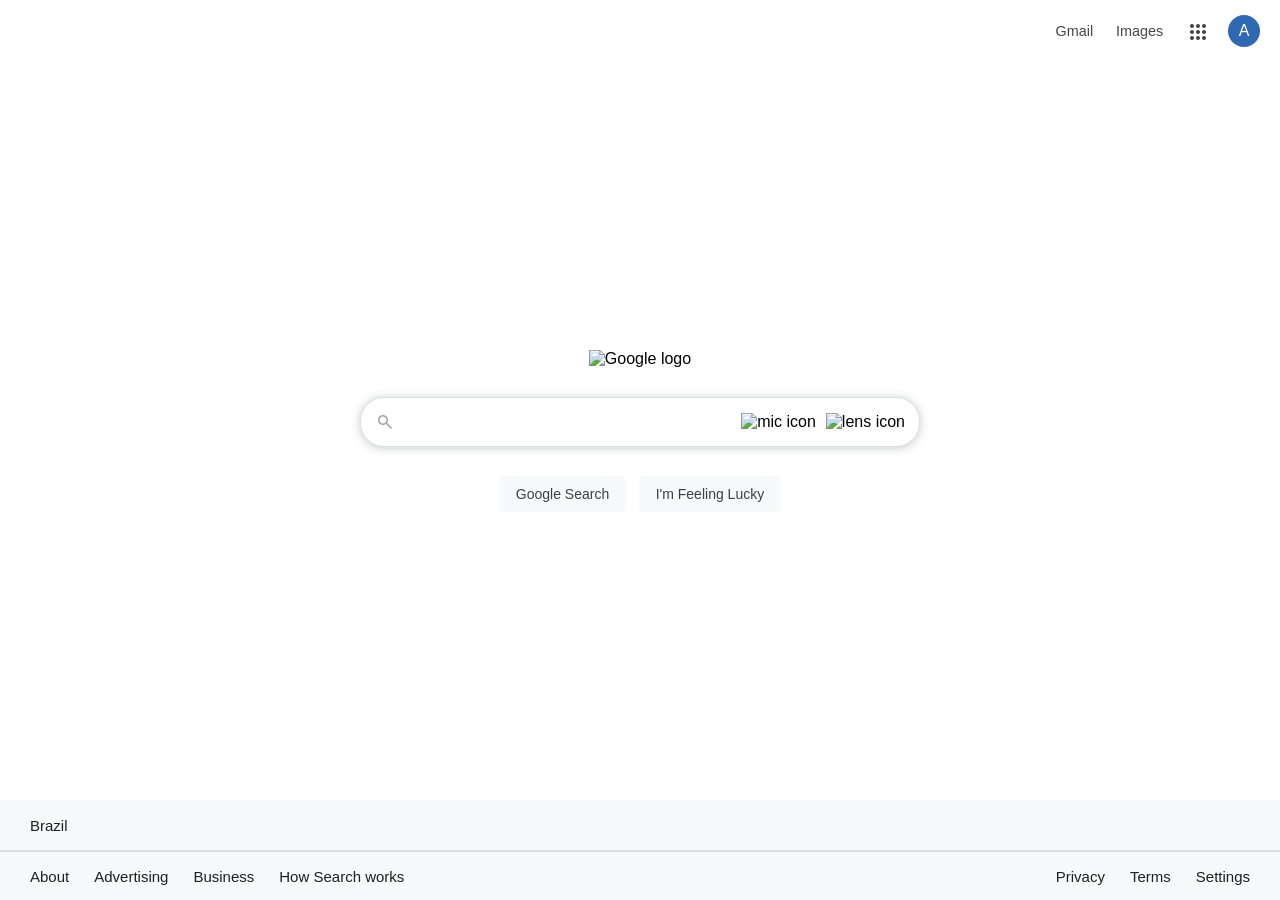
==== Html & Css Projects/Google Clone Landind Page/index.html @ 0d8e5181 "Add files via upload" ====
<!DOCTYPE html>
<html>
    <head>
        <meta charset="UTF-8" />
        <meta name="viewport" content="width=device-width,user-scalabe=0" />
        <link rel="stylesheet" href="Css/style.css" />
        <title>Google</title>
        <link rel="icon" type="image/png" href="assets/favicon.png" />
        <link
            rel="stylesheet"
            href="https://fonts.googleapis.com/css2?family=Material+Symbols+Sharp&display=swap"
        />
        <link
            href="https://fonts.googleapis.com/css2?family=Material+Symbols+Sharp:FILL@1"
            rel="stylesheet"
        />
        <link rel="stylesheet" href="assets/css/style.css" />
    </head>
    <body>
        <header class="google-header">
            <nav class="google-header-area">
                <a href="" id="gmail">Gmail</a>
                <a href="" id="images">Images</a>
                <a href="" class="apps-icon">
                    <span class="material-symbols-sharp icon">apps</span>
                </a>
                <a href="" class="icon-area"><span>A</span></a>
            </nav>
        </header>

        <section id="logo-google">
            <figure>
                <img src="assets/logo-google.png" alt="Google logo" />
            </figure>

            <div class="search-container">
                <div class="search">
                    <span class="material-symbols-sharp" id="search-icon"
                        >search</span
                    >

                    <textarea id="search" autofocus></textarea>
                    <div class="items">
                        <span class="mic-icon">
                            <img
                                src="assets/icon_google_mic.svg"
                                alt="mic icon"
                                class="icon-img"
                            />
                        </span>
                        <span class="lens-icon">
                            <img
                                src="assets/icon_google-lens.svg"
                                alt="lens icon"
                                class="icon-img"
                            />
                        </span>
                    </div>
                </div>
            </div>
            <div class="google-buttons">
                <input type="button" value="Google Search" id="button-search" />
                <input
                    type="button"
                    value="I'm Feeling Lucky"
                    id="button-lucky"
                />
            </div>
        </section>
        <footer>
            <div class="footer1">Brazil</div>
            <div class="footer2">
                <ul class="ul1">
                    <li>About</li>
                    <li>Advertising</li>
                    <li>Business</li>
                    <li>How Search works</li>
                </ul>
                <ul class="ul2">
                    <li>Privacy</li>
                    <li>Terms</li>
                    <li>Settings</li>
                </ul>
            </div>
        </footer>
    </body>
</html>
---- Html & Css Projects/Google Clone Landind Page/Css/style.css ----
* {
    padding: 0;
    margin: 0;
    box-sizing: border-box;
}

:root {
    --color-box-shadow: #3c404340;
}

html,
body {
    width: 100%;
    height: 100%;
    overflow-x: hidden;
}

body {
    display: flex;
    flex-direction: column;
    font-family: Arial, sans-serif;
    background-color: #fff;
}

.google-header {
    display: flex;
    justify-content: flex-end;
    padding: 0.94rem 1.25rem;
}

.google-header-area {
    display: flex;
    align-items: center;
    justify-content: center;
    gap: 0.81rem;
}

.google-header-area a {
    text-decoration: none;
    font-size: 0.9rem;
    color: #444746;
    padding: 0 0.31rem;
}

#gmail:hover,
#images:hover {
    text-decoration: underline;
}

.apps-icon,
.profile-icon {
    cursor: pointer;
}

.apps-icon {
    padding-bottom: 0.5rem;
    position: relative;
    top: 0.33rem;
}

.icon {
    position: relative;
    padding-bottom: 0.5rem;
    color: #444746;
}

.icon::before {
    content: "";
    position: absolute;
    left: 50%;
    top: 38%;
    width: 2.5rem;
    height: 2.5rem;
    background-color: rgb(202, 202, 202);
    border-radius: 50%;
    transform: translate(-50%, -50%) scale(0);
    transition: transform 0.2s;
    opacity: 0.5;
    z-index: -1;
}

.icon-area {
    color: #fff !important;
    font-size: 1rem !important;
    position: relative;
    display: flex;
    align-items: center;
    justify-content: center;
    width: 2rem;
    height: 2rem;
    background-color: rgb(47, 104, 179);
    border-radius: 50%;
}

.icon-area::before {
    content: "";
    position: absolute;
    left: 50%;
    top: 50%;
    width: 2.5rem;
    height: 2.5rem;
    background-color: rgb(202, 202, 202);
    border-radius: 50%;
    transform: translate(-50%, -50%) scale(0);
    transition: transform 0.2s;
    opacity: 0.5;
    z-index: -1;
}

.icon-area:hover::before,
.icon:hover::before {
    transform: translate(-50%, -50%) scale(1);
}

section {
    flex: 1;
    display: flex;
    flex-direction: column;
    justify-content: center;
    align-items: center;
}

section#logo-google {
    display: flex;
    justify-content: center;
    align-items: center;
}

section figure img {
    width: 18rem;
    height: 6rem;
    object-fit: cover;
}

.search-container {
    display: flex;
    justify-content: center;
    padding: 1.2rem;
}

.search {
    display: flex;
    justify-content: center;
    align-items: center;
    position: relative;
    padding: 0.625rem 0;
    width: 35rem;
}

.search textarea#search {
    border-radius: 1.5rem;
    width: 100%;
    height: 3.125rem;
    box-shadow: 0rem 0.0625rem 0.625rem 0.03125rem var(--color-box-shadow);
    border: 0.0625rem solid #dee1e3;
    padding-left: 2.5rem;
    padding-right: 7.5rem;
    font-size: 1rem;
    background-color: white;
    resize: none;
    outline: none;
    box-sizing: border-box;
    line-height: 3rem;
    font-family: Arial, Helvetica, sans-serif;
}

.search textarea#search:hover {
    box-shadow: 0rem 0.0625rem 0.625rem 0.03125rem #00000049;
}

.search #search-icon {
    position: absolute;
    left: 0.9375rem;
    font-size: 1.25rem;
    color: #a0a0a0;
}

.search .items {
    display: flex;
    position: absolute;
    right: 0.9375rem;
    gap: 0.625rem;
    align-items: center;
}
.search .items img {
    width: 1.9rem;
    height: 1.9rem;
}

.mic-icon,
.lens-icon {
    position: relative;
    cursor: pointer;
}
.mic-icon::after {
    content: "Search by voice";
}

.lens-icon::after {
    content: "Search by image";
}

.mic-icon::after,
.lens-icon::after {
    position: absolute;
    left: 50%;
    top: 120%;
    transform: translateX(-50%);
    background-color: #444746;
    color: #fff;
    padding: 0.4rem 0.8rem;
    border-radius: 0.3rem;
    font-size: 0.9rem;
    white-space: nowrap;
    box-shadow: 0 2px 8px #0001;
    opacity: 0;
    pointer-events: none;
    transition: opacity 0.2s;
    z-index: 1;
}

.mic-icon::after,
.lens-icon::after {
    position: absolute;
    left: 50%;
    top: 7.5rem;
    transform: translateX(-50%);
    background-color: #444746;
    color: #fff;
    padding: 0.4rem 0.8rem;
    border-radius: 0.3rem;
    font-size: 0.9rem;
    white-space: nowrap;
    box-shadow: 0 0.125rem 0.5rem #0001;
    opacity: 0;
    pointer-events: none;
    transition: opacity 0.2s;
    z-index: 1;
}

.mic-icon:hover::after,
.lens-icon:hover::after {
    opacity: 1;
}

.google-buttons input {
    background-color: #f8f9fa;
    margin: 0rem 0.25rem;
    padding: 0rem 1rem;
    font-size: 0.875rem;
    color: #3c4043;
    height: 2.25rem;
    min-width: 3.375rem;
    text-align: center;
    cursor: pointer;
    user-select: none;
    border: 1px solid #f8f9fa;
    border-radius: 0.25rem;
}

#button-lucky:hover,
#button-search:hover {
    border: 1px solid #dbdbdb;
}

footer {
    color: #1f1f1f;
    background-color: #f8f9fa;
    margin-top: auto;
    padding: 0;
    font-size: 0.9375rem;
}

.footer1,
.footer2 {
    height: 3.125rem;
}

.footer1 {
    display: flex;
    align-items: center;
    margin-left: 1.875rem;
}

.footer2 {
    border-top: 0.125rem solid #dcdddd;
    width: 100%;
    display: flex;
    align-items: center;
    justify-content: space-between;
    margin: 0;
}

.footer2 ul {
    list-style: none;
    display: flex;
    flex-direction: row;
    gap: 1.5625rem;
}

.ul1 {
    order: -1;
    margin-left: 1.875rem;
}

.ul2 {
    order: 0;
    margin-right: 1.875rem;
}

.ul1 :hover,
.ul2 :hover {
    text-decoration: underline;
    cursor: pointer;
}
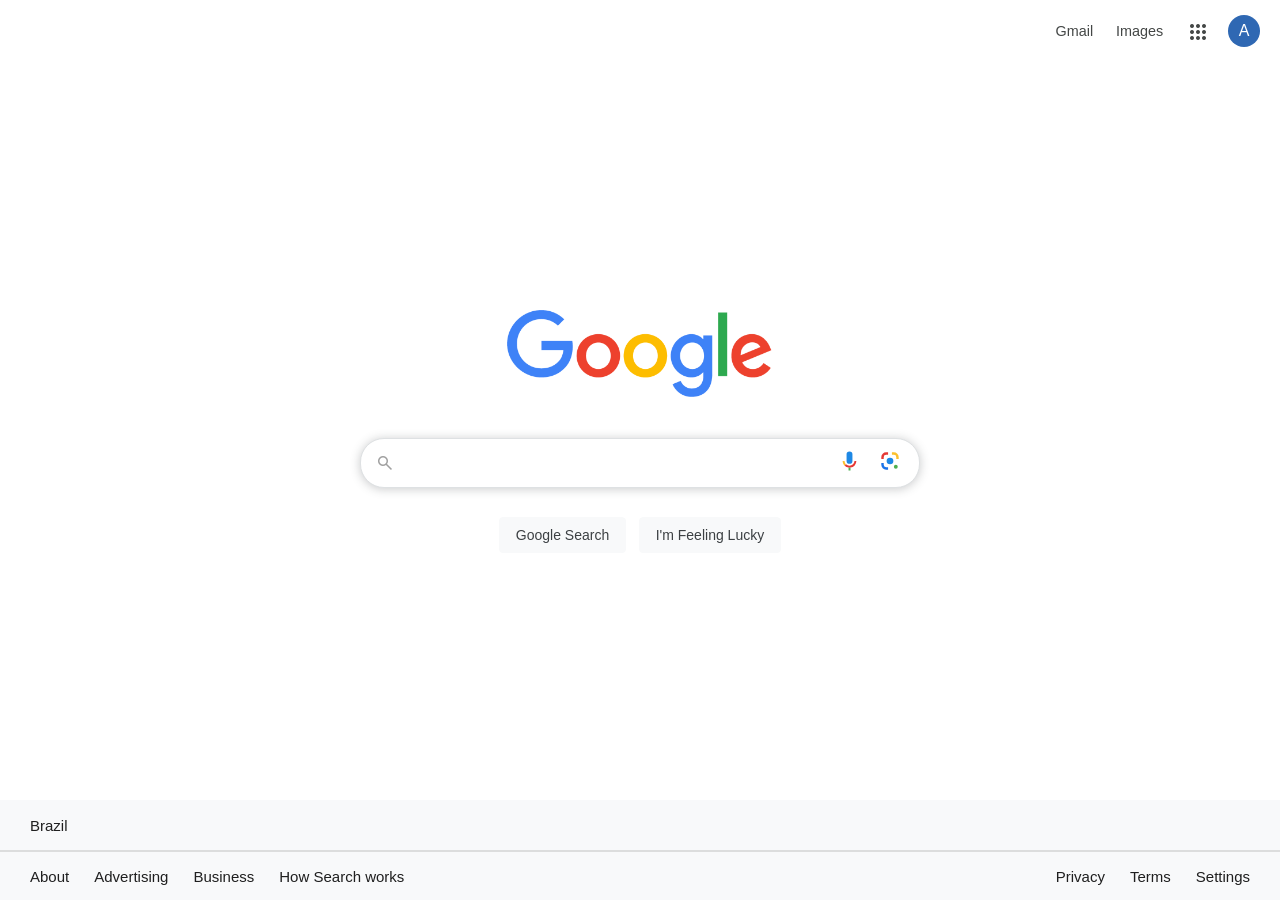
==== commit b95a8241: "Add files via upload" ====
--- a/Html & Css Projects/Google Clone Landind Page/index.html
+++ b/Html & Css Projects/Google Clone Landind Page/index.html
@@ -3,9 +3,9 @@
     <head>
         <meta charset="UTF-8" />
         <meta name="viewport" content="width=device-width,user-scalabe=0" />
-        <link rel="stylesheet" href="Css/style.css" />
+        <link rel="stylesheet" href="assets/css/style.css" />
         <title>Google</title>
-        <link rel="icon" type="image/png" href="assets/favicon.png" />
+        <link rel="icon" type="image/png" href="assets/images/favicon.png" />
         <link
             rel="stylesheet"
             href="https://fonts.googleapis.com/css2?family=Material+Symbols+Sharp&display=swap"
@@ -14,7 +14,6 @@
             href="https://fonts.googleapis.com/css2?family=Material+Symbols+Sharp:FILL@1"
             rel="stylesheet"
         />
-        <link rel="stylesheet" href="assets/css/style.css" />
     </head>
     <body>
         <header class="google-header">
@@ -30,7 +29,7 @@
 
         <section id="logo-google">
             <figure>
-                <img src="assets/logo-google.png" alt="Google logo" />
+                <img src="assets/images/logo-google.png" alt="Google logo" />
             </figure>
 
             <div class="search-container">
@@ -43,14 +42,14 @@
                     <div class="items">
                         <span class="mic-icon">
                             <img
-                                src="assets/icon_google_mic.svg"
+                                src="assets/images/icon_google_mic.svg"
                                 alt="mic icon"
                                 class="icon-img"
                             />
                         </span>
                         <span class="lens-icon">
                             <img
-                                src="assets/icon_google-lens.svg"
+                                src="assets/images/icon_google-lens.svg"
                                 alt="lens icon"
                                 class="icon-img"
                             />
--- a/Html & Css Projects/Google Clone Landind Page/assets/css/style.css
+++ b/Html & Css Projects/Google Clone Landind Page/assets/css/style.css
@@ -0,0 +1,315 @@
+* {
+    padding: 0;
+    margin: 0;
+    box-sizing: border-box;
+}
+
+:root {
+    --color-box-shadow: #3c404340;
+}
+
+html,
+body {
+    width: 100%;
+    height: 100%;
+    overflow-x: hidden;
+}
+
+body {
+    display: flex;
+    flex-direction: column;
+    font-family: Arial, sans-serif;
+    background-color: #fff;
+}
+
+.google-header {
+    display: flex;
+    justify-content: flex-end;
+    padding: 0.94rem 1.25rem;
+}
+
+.google-header-area {
+    display: flex;
+    align-items: center;
+    justify-content: center;
+    gap: 0.81rem;
+}
+
+.google-header-area a {
+    text-decoration: none;
+    font-size: 0.9rem;
+    color: #444746;
+    padding: 0 0.31rem;
+}
+
+#gmail:hover,
+#images:hover {
+    text-decoration: underline;
+}
+
+.apps-icon,
+.profile-icon {
+    cursor: pointer;
+}
+
+.apps-icon {
+    padding-bottom: 0.5rem;
+    position: relative;
+    top: 0.33rem;
+}
+
+.icon {
+    position: relative;
+    padding-bottom: 0.5rem;
+    color: #444746;
+}
+
+.icon::before {
+    content: "";
+    position: absolute;
+    left: 50%;
+    top: 38%;
+    width: 2.5rem;
+    height: 2.5rem;
+    background-color: rgb(202, 202, 202);
+    border-radius: 50%;
+    transform: translate(-50%, -50%) scale(0);
+    transition: transform 0.2s;
+    opacity: 0.5;
+    z-index: -1;
+}
+
+.icon-area {
+    color: #fff !important;
+    font-size: 1rem !important;
+    position: relative;
+    display: flex;
+    align-items: center;
+    justify-content: center;
+    width: 2rem;
+    height: 2rem;
+    background-color: rgb(47, 104, 179);
+    border-radius: 50%;
+}
+
+.icon-area::before {
+    content: "";
+    position: absolute;
+    left: 50%;
+    top: 50%;
+    width: 2.5rem;
+    height: 2.5rem;
+    background-color: rgb(202, 202, 202);
+    border-radius: 50%;
+    transform: translate(-50%, -50%) scale(0);
+    transition: transform 0.2s;
+    opacity: 0.5;
+    z-index: -1;
+}
+
+.icon-area:hover::before,
+.icon:hover::before {
+    transform: translate(-50%, -50%) scale(1);
+}
+
+section {
+    flex: 1;
+    display: flex;
+    flex-direction: column;
+    justify-content: center;
+    align-items: center;
+}
+
+section#logo-google {
+    display: flex;
+    justify-content: center;
+    align-items: center;
+}
+
+section figure img {
+    width: 18rem;
+    height: 6rem;
+    object-fit: cover;
+}
+
+.search-container {
+    display: flex;
+    justify-content: center;
+    padding: 1.2rem;
+}
+
+.search {
+    display: flex;
+    justify-content: center;
+    align-items: center;
+    position: relative;
+    padding: 0.625rem 0;
+    width: 35rem;
+}
+
+.search textarea#search {
+    border-radius: 1.5rem;
+    width: 100%;
+    height: 3.125rem;
+    box-shadow: 0rem 0.0625rem 0.625rem 0.03125rem var(--color-box-shadow);
+    border: 0.0625rem solid #dee1e3;
+    padding-left: 2.5rem;
+    padding-right: 7.5rem;
+    font-size: 1rem;
+    background-color: white;
+    resize: none;
+    outline: none;
+    box-sizing: border-box;
+    line-height: 3rem;
+    font-family: Arial, Helvetica, sans-serif;
+}
+
+.search textarea#search:hover {
+    box-shadow: 0rem 0.0625rem 0.625rem 0.03125rem #00000049;
+}
+
+.search #search-icon {
+    position: absolute;
+    left: 0.9375rem;
+    font-size: 1.25rem;
+    color: #a0a0a0;
+}
+
+.search .items {
+    display: flex;
+    position: absolute;
+    right: 0.9375rem;
+    gap: 0.625rem;
+    align-items: center;
+}
+.search .items img {
+    width: 1.9rem;
+    height: 1.9rem;
+}
+
+.mic-icon,
+.lens-icon {
+    position: relative;
+    cursor: pointer;
+}
+.mic-icon::after {
+    content: "Search by voice";
+}
+
+.lens-icon::after {
+    content: "Search by image";
+}
+
+.mic-icon::after,
+.lens-icon::after {
+    position: absolute;
+    left: 50%;
+    top: 120%;
+    transform: translateX(-50%);
+    background-color: #444746;
+    color: #fff;
+    padding: 0.4rem 0.8rem;
+    border-radius: 0.3rem;
+    font-size: 0.9rem;
+    white-space: nowrap;
+    box-shadow: 0 2px 8px #0001;
+    opacity: 0;
+    pointer-events: none;
+    transition: opacity 0.2s;
+    z-index: 1;
+}
+
+.mic-icon::after,
+.lens-icon::after {
+    position: absolute;
+    left: 50%;
+    top: 7.5rem;
+    transform: translateX(-50%);
+    background-color: #444746;
+    color: #fff;
+    padding: 0.4rem 0.8rem;
+    border-radius: 0.3rem;
+    font-size: 0.9rem;
+    white-space: nowrap;
+    box-shadow: 0 0.125rem 0.5rem #0001;
+    opacity: 0;
+    pointer-events: none;
+    transition: opacity 0.2s;
+    z-index: 1;
+}
+
+.mic-icon:hover::after,
+.lens-icon:hover::after {
+    opacity: 1;
+}
+
+.google-buttons input {
+    background-color: #f8f9fa;
+    margin: 0rem 0.25rem;
+    padding: 0rem 1rem;
+    font-size: 0.875rem;
+    color: #3c4043;
+    height: 2.25rem;
+    min-width: 3.375rem;
+    text-align: center;
+    cursor: pointer;
+    user-select: none;
+    border: 1px solid #f8f9fa;
+    border-radius: 0.25rem;
+}
+
+#button-lucky:hover,
+#button-search:hover {
+    border: 1px solid #dbdbdb;
+}
+
+footer {
+    color: #1f1f1f;
+    background-color: #f8f9fa;
+    margin-top: auto;
+    padding: 0;
+    font-size: 0.9375rem;
+}
+
+.footer1,
+.footer2 {
+    height: 3.125rem;
+}
+
+.footer1 {
+    display: flex;
+    align-items: center;
+    margin-left: 1.875rem;
+}
+
+.footer2 {
+    border-top: 0.125rem solid #dcdddd;
+    width: 100%;
+    display: flex;
+    align-items: center;
+    justify-content: space-between;
+    margin: 0;
+}
+
+.footer2 ul {
+    list-style: none;
+    display: flex;
+    flex-direction: row;
+    gap: 1.5625rem;
+}
+
+.ul1 {
+    order: -1;
+    margin-left: 1.875rem;
+}
+
+.ul2 {
+    order: 0;
+    margin-right: 1.875rem;
+}
+
+.ul1 :hover,
+.ul2 :hover {
+    text-decoration: underline;
+    cursor: pointer;
+}
